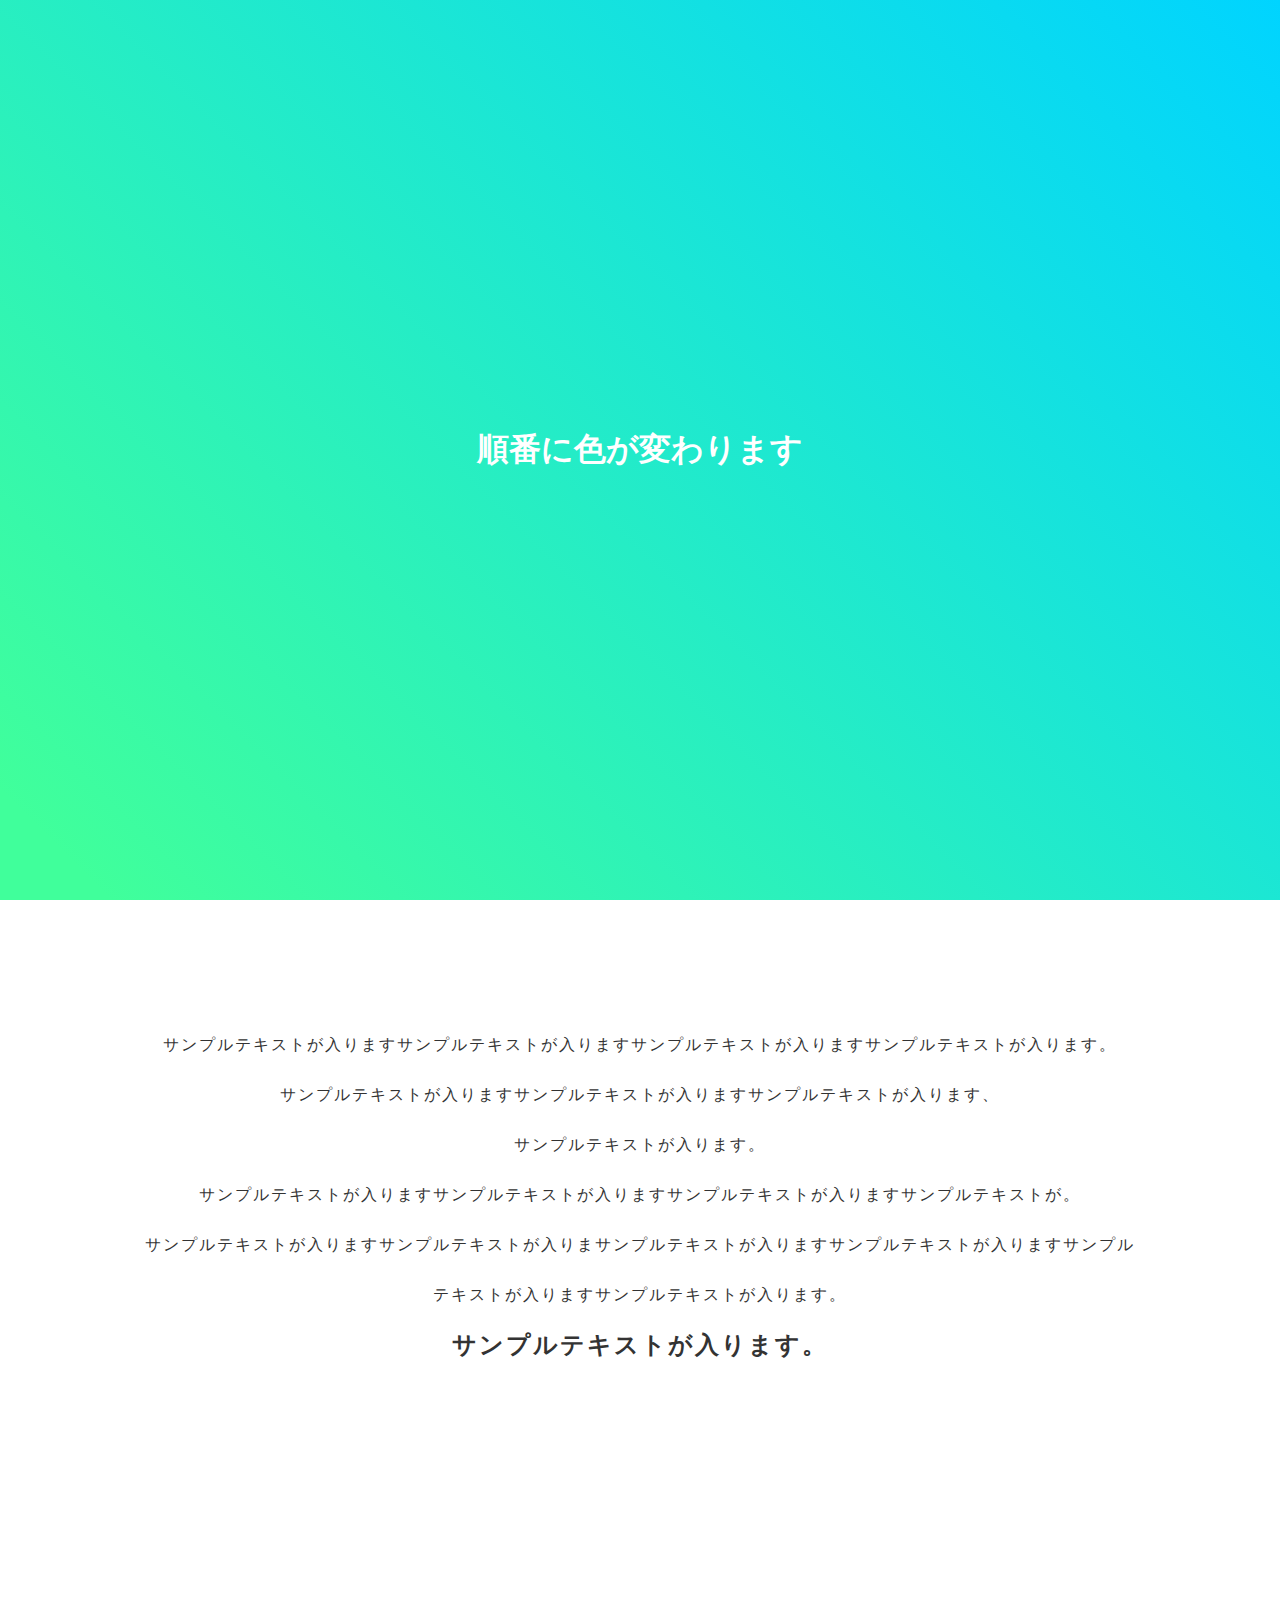
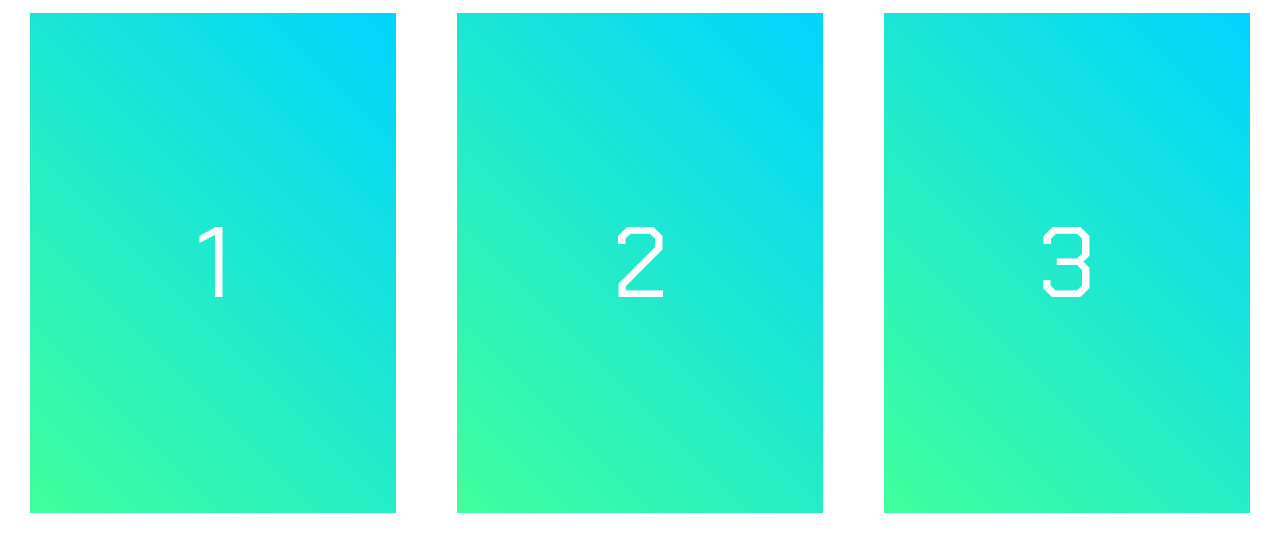
==== Fadein_02/index.html @ 3d8717b4 "for分を追加しました" ====
<!DOCTYPE html>
<html lang="ja">
  <head>
    <meta charset="UTF-8" />
    <meta http-equiv="X-UA-Compatible" content="IE=edge" />
    <meta name="viewport" content="width=device-width,initial-scale=1" />
    <link rel="preconnect" href="https://fonts.googleapis.com" />
    <link rel="preconnect" href="https://fonts.gstatic.com" crossorigin />
    <link
      href="https://fonts.googleapis.com/css2?family=Chakra+Petch&display=swap"
      rel="stylesheet"
    />
    <link
      href="https://fonts.googleapis.com/css2?family=Chakra+Petch:ital,wght@1,300&display=swap"
      rel="stylesheet"
    />
    <link rel="stylesheet" href="./index.css" />
    <title>Document</title>
  </head>
  <body>
    <div id="fv">
      <h1>順番に色が変わります</h1>
    </div>

    <div id="text">
      <p>
        サンプルテキストが入りますサンプルテキストが入りますサンプルテキストが入りますサンプルテキストが入ります。<br />
        サンプルテキストが入りますサンプルテキストが入りますサンプルテキストが入ります、<br />サンプルテキストが入ります。<br />
        サンプルテキストが入りますサンプルテキストが入りますサンプルテキストが入りますサンプルテキストが。<br />
        サンプルテキストが入りますサンプルテキストが入りまサンプルテキストが入りますサンプルテキストが入りますサンプルテキストが入りますサンプルテキストが入ります。<br />
        <strong>サンプルテキストが入ります。</strong>
      </p>
    </div>
    <div class="boxs">
      <div id="box_1" class="fadein__box">1</div>
      <div id="box_2" class="fadein__box">2</div>
      <div id="box_3" class="fadein__box">3</div>
    </div>

    <footer>
      <p>できました？</p>
    </footer>
    <script src="./index.js"></script>
  </body>
</html>
---- Fadein_02/index.css ----
* {
  padding: 0;
  margin: 0;
}

body {
  color: #fff;
}

#fv {
  display: flex;
  justify-content: center;
  align-items: center;
  width: 100%;
  height: 100vh;
  background: linear-gradient(
    45deg,
    rgb(64, 255, 155) 5%,
    rgba(0, 212, 255, 1) 100%
  );
}

#text {
  display: flex;
  justify-content: center;
  align-items: center;
  /* background: rgb(255, 147, 108); */
}

#text p {
  display: block;
  text-align: center;
  width: 1000px;
  margin: 120px 30px;
  line-height: 50px;
  letter-spacing: 2px;
  color: #333;
}

strong {
  font-size: 24px;
}

.boxs {
  display: flex;
  justify-content: space-between;
  align-items: center;
  margin: 0 30px;
  font-family: "Chakra Petch", sans-serif;
  font-size: 100px;
}

.fadein__box {
  display: flex;
  justify-content: center;
  align-items: center;
  margin-top: 120px;
  width: 30%;
  height: 500px;
  background: rgb(64, 255, 155);
  background: linear-gradient(
    45deg,
    rgba(64, 255, 155, 1) 0%,
    rgba(0, 212, 255, 1) 100%
  );
  /* opacity: 0; */
}
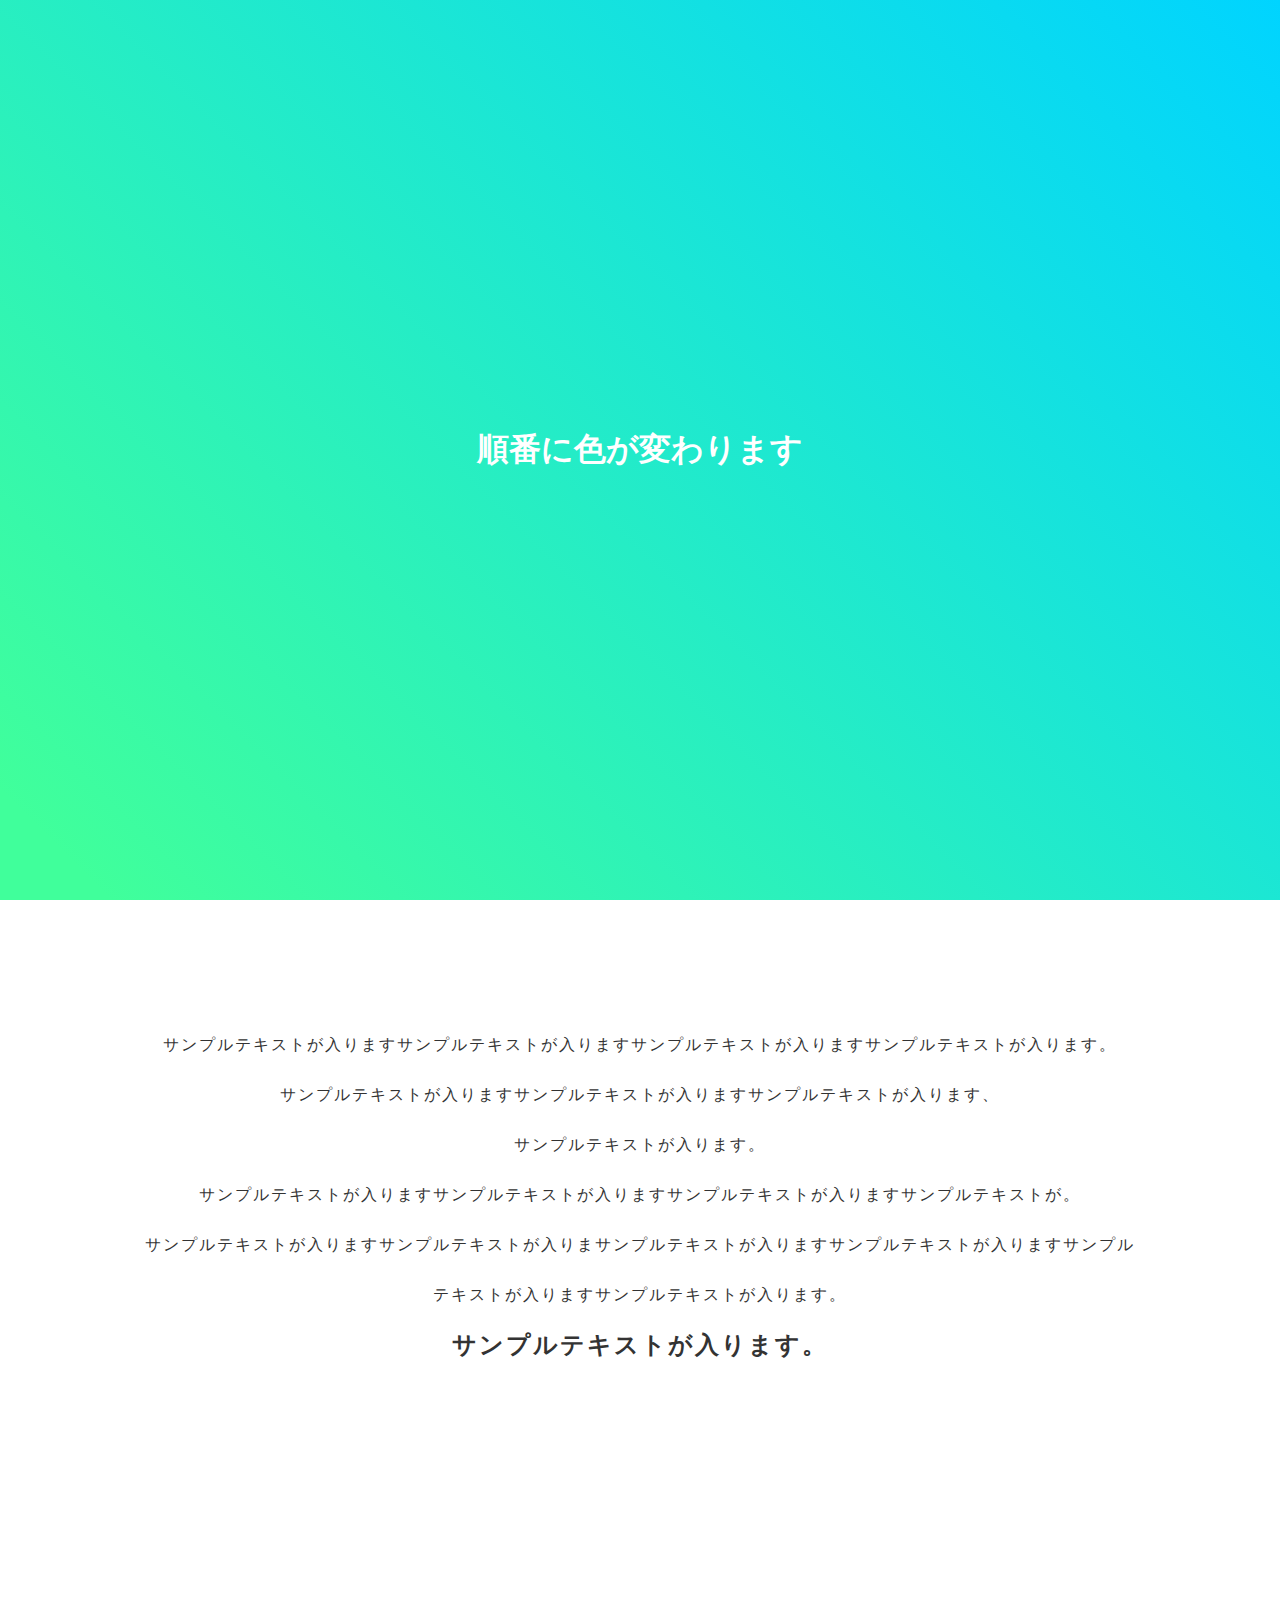
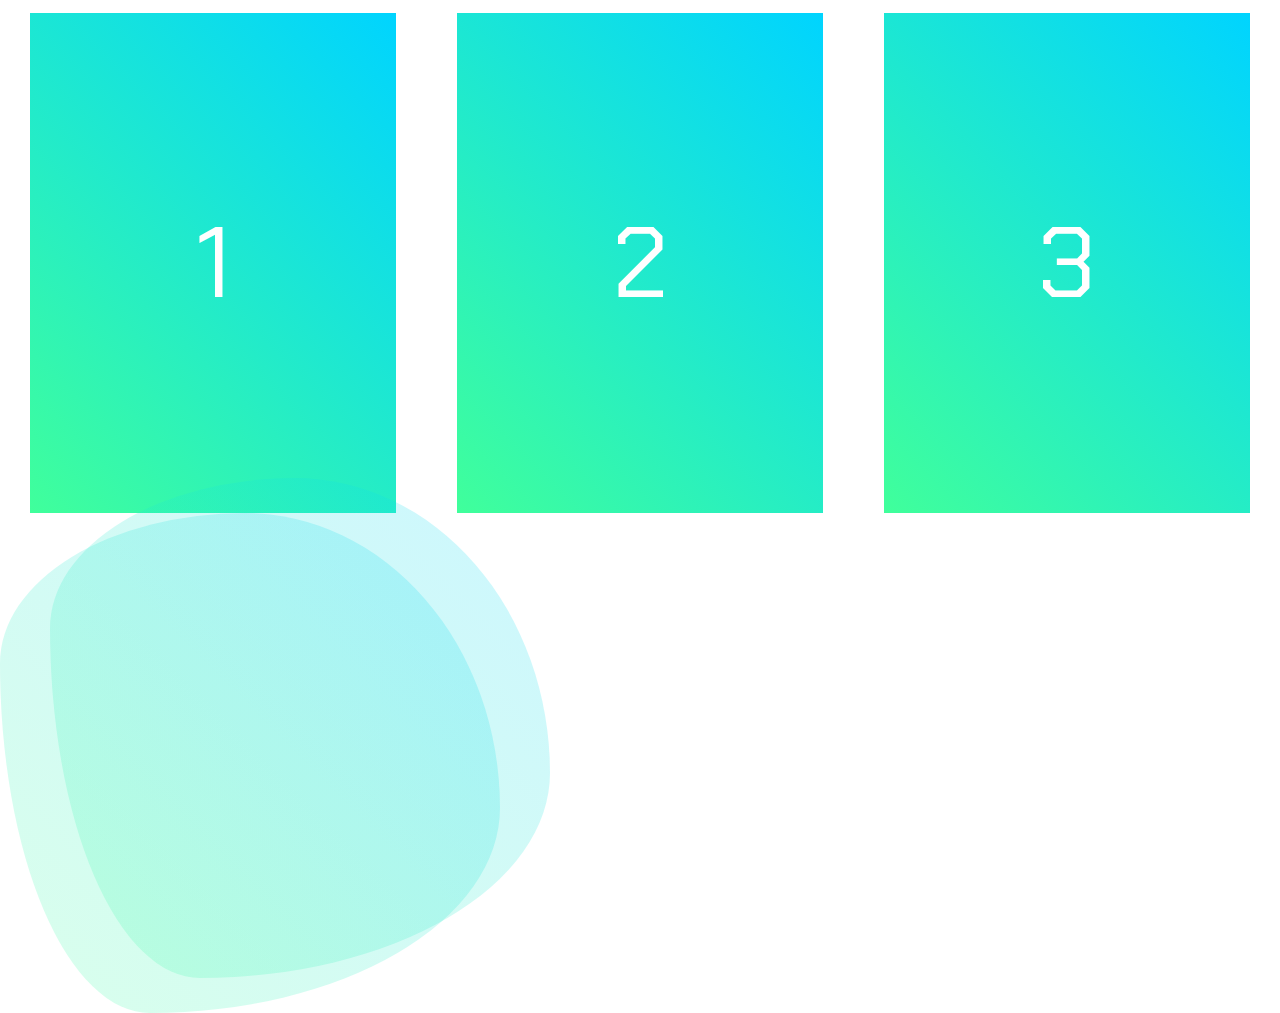
==== commit 6045af84: "シェイプAnimationを追加" ====
--- a/Fadein_02/index.html
+++ b/Fadein_02/index.html
@@ -37,9 +37,11 @@
       <div id="box_3" class="fadein__box">3</div>
     </div>
 
-    <footer>
-      <p>できました？</p>
-    </footer>
+    <div class="flex__shape">
+      <div id="box_3" class="fadein__box--shape"></div>
+      <div id="box_3" class="fadein__box--shape , shape1"></div>
+    </div>
+
     <script src="./index.js"></script>
   </body>
 </html>
--- a/Fadein_02/index.css
+++ b/Fadein_02/index.css
@@ -65,3 +65,35 @@
   );
   /* opacity: 0; */
 }
+
+.flex__shape {
+  position: relative;
+}
+
+.fadein__box--shape {
+  position: absolute;
+  width: 500px;
+  height: 500px;
+  border-radius: 49% 51% 70% 30% / 30% 59% 41% 70%;
+  background: rgb(64, 255, 155);
+  background: linear-gradient(
+    45deg,
+    rgba(64, 255, 155, 1) 0%,
+    rgba(0, 212, 255, 1) 100%
+  );
+  opacity: 0.2;
+  animation: 4s Shape ease 0s infinite alternate none;
+}
+
+.shape1 {
+  transform: translateX(50px) translateY(-35px);
+}
+
+@keyframes Shape {
+  0% {
+    border-radius: 38% 62% 55% 45% / 52% 55% 45% 48%;
+  }
+  100% {
+    border-radius: 60% 40% 70% 30% / 36% 69% 31% 64%;
+  }
+}
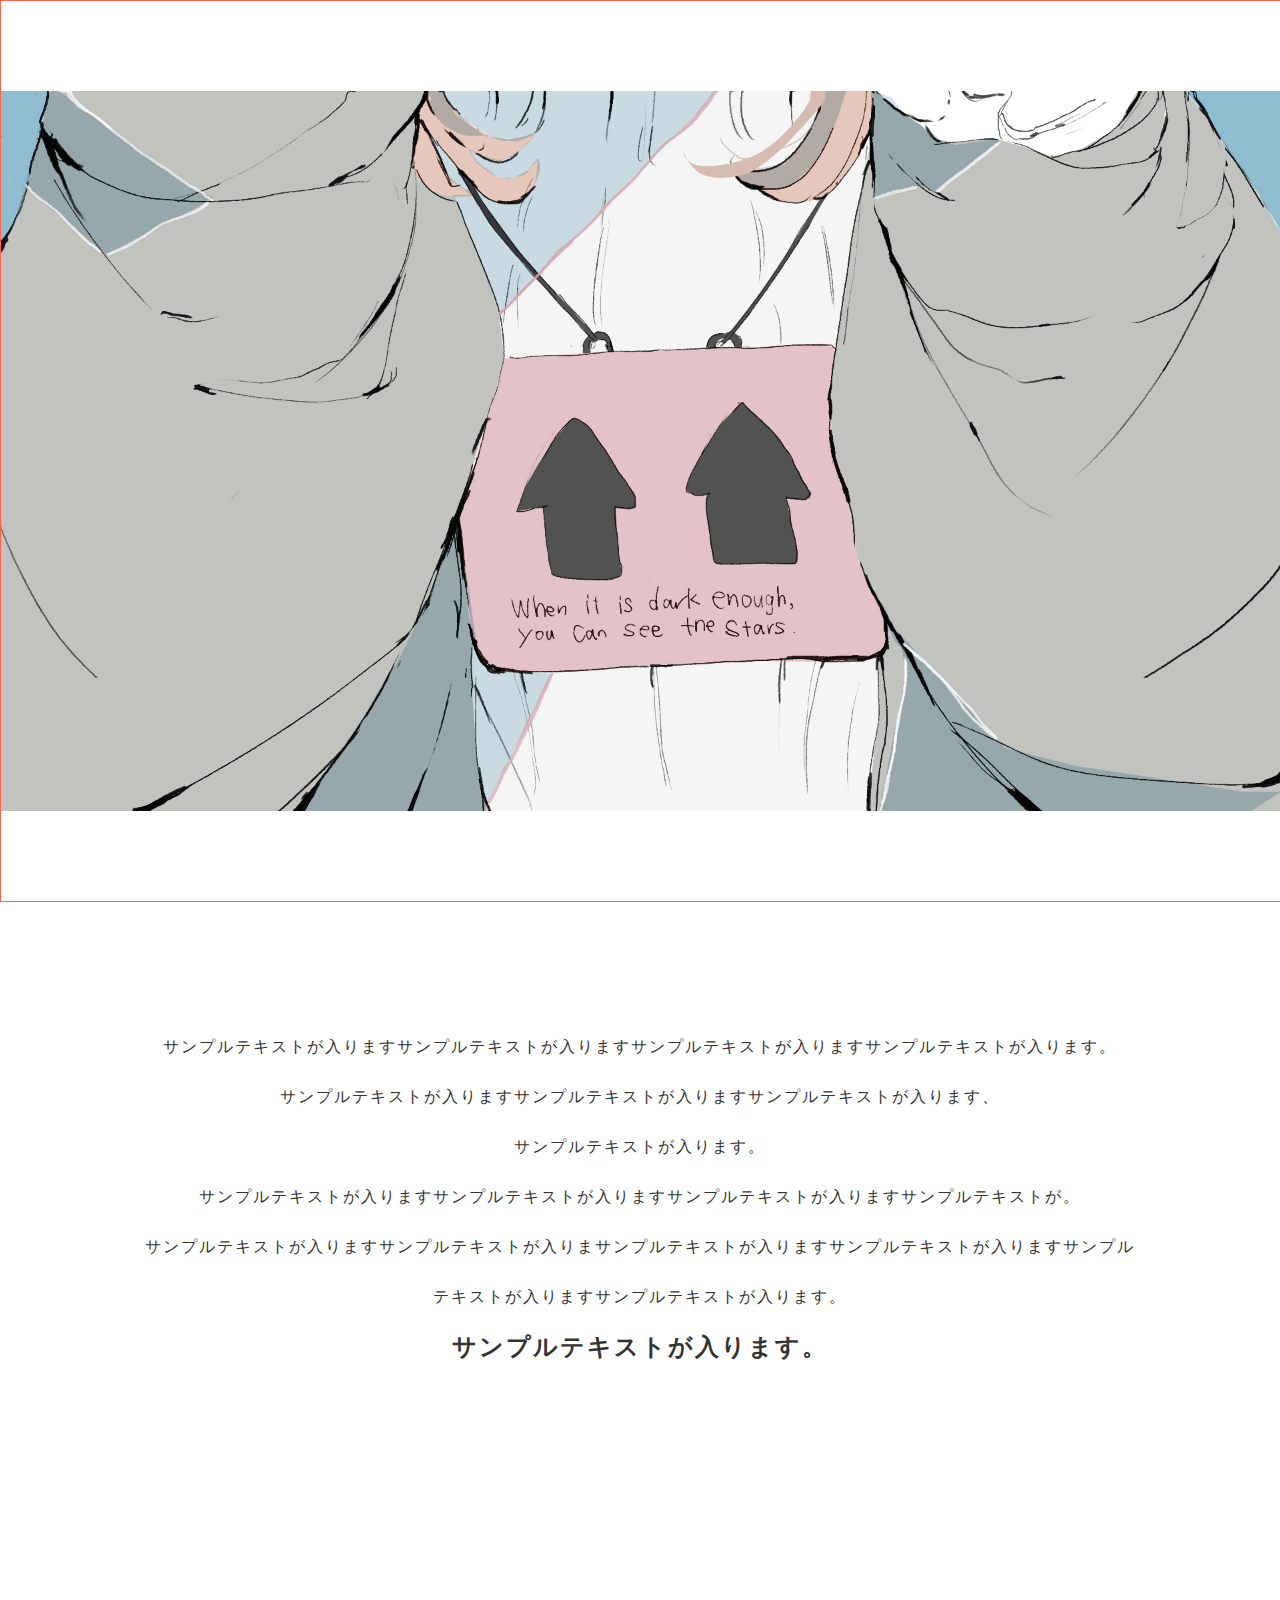
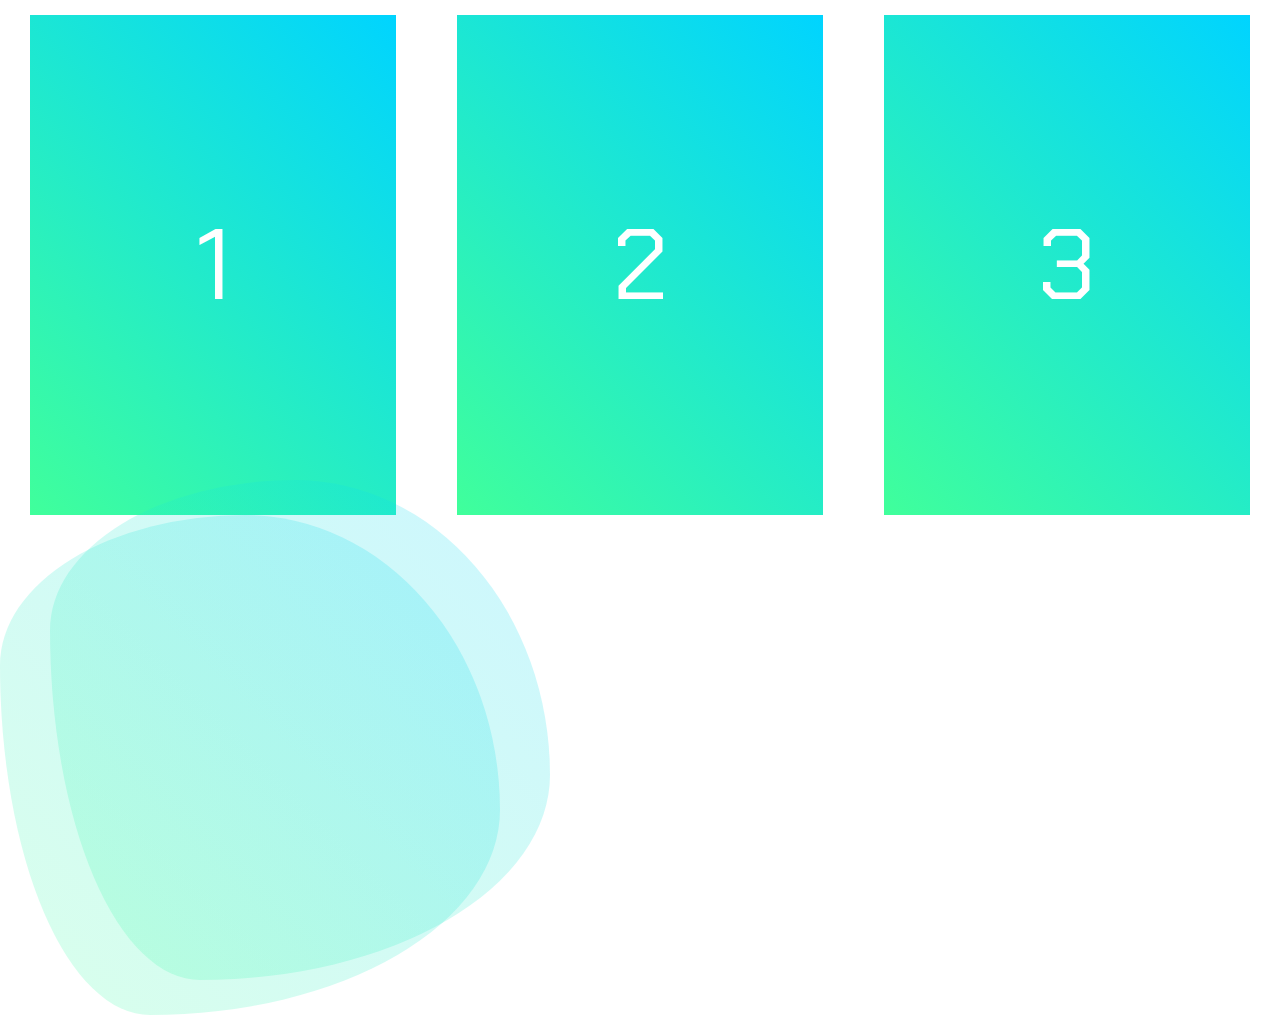
==== commit 81b0b322: "画像を追加しました" ====
--- a/Fadein_02/index.html
+++ b/Fadein_02/index.html
@@ -19,7 +19,7 @@
   </head>
   <body>
     <div id="fv">
-      <h1>順番に色が変わります</h1>
+      <img src="./img/img-000.jpg" alt="" />
     </div>
 
     <div id="text">
--- a/Fadein_02/index.css
+++ b/Fadein_02/index.css
@@ -13,11 +13,13 @@
   align-items: center;
   width: 100%;
   height: 100vh;
-  background: linear-gradient(
-    45deg,
-    rgb(64, 255, 155) 5%,
-    rgba(0, 212, 255, 1) 100%
-  );
+  border: 1px tomato solid;
+}
+
+#fv img {
+  width: 100%;
+  height: auto;
+  object-fit: cover;
 }
 
 #text {
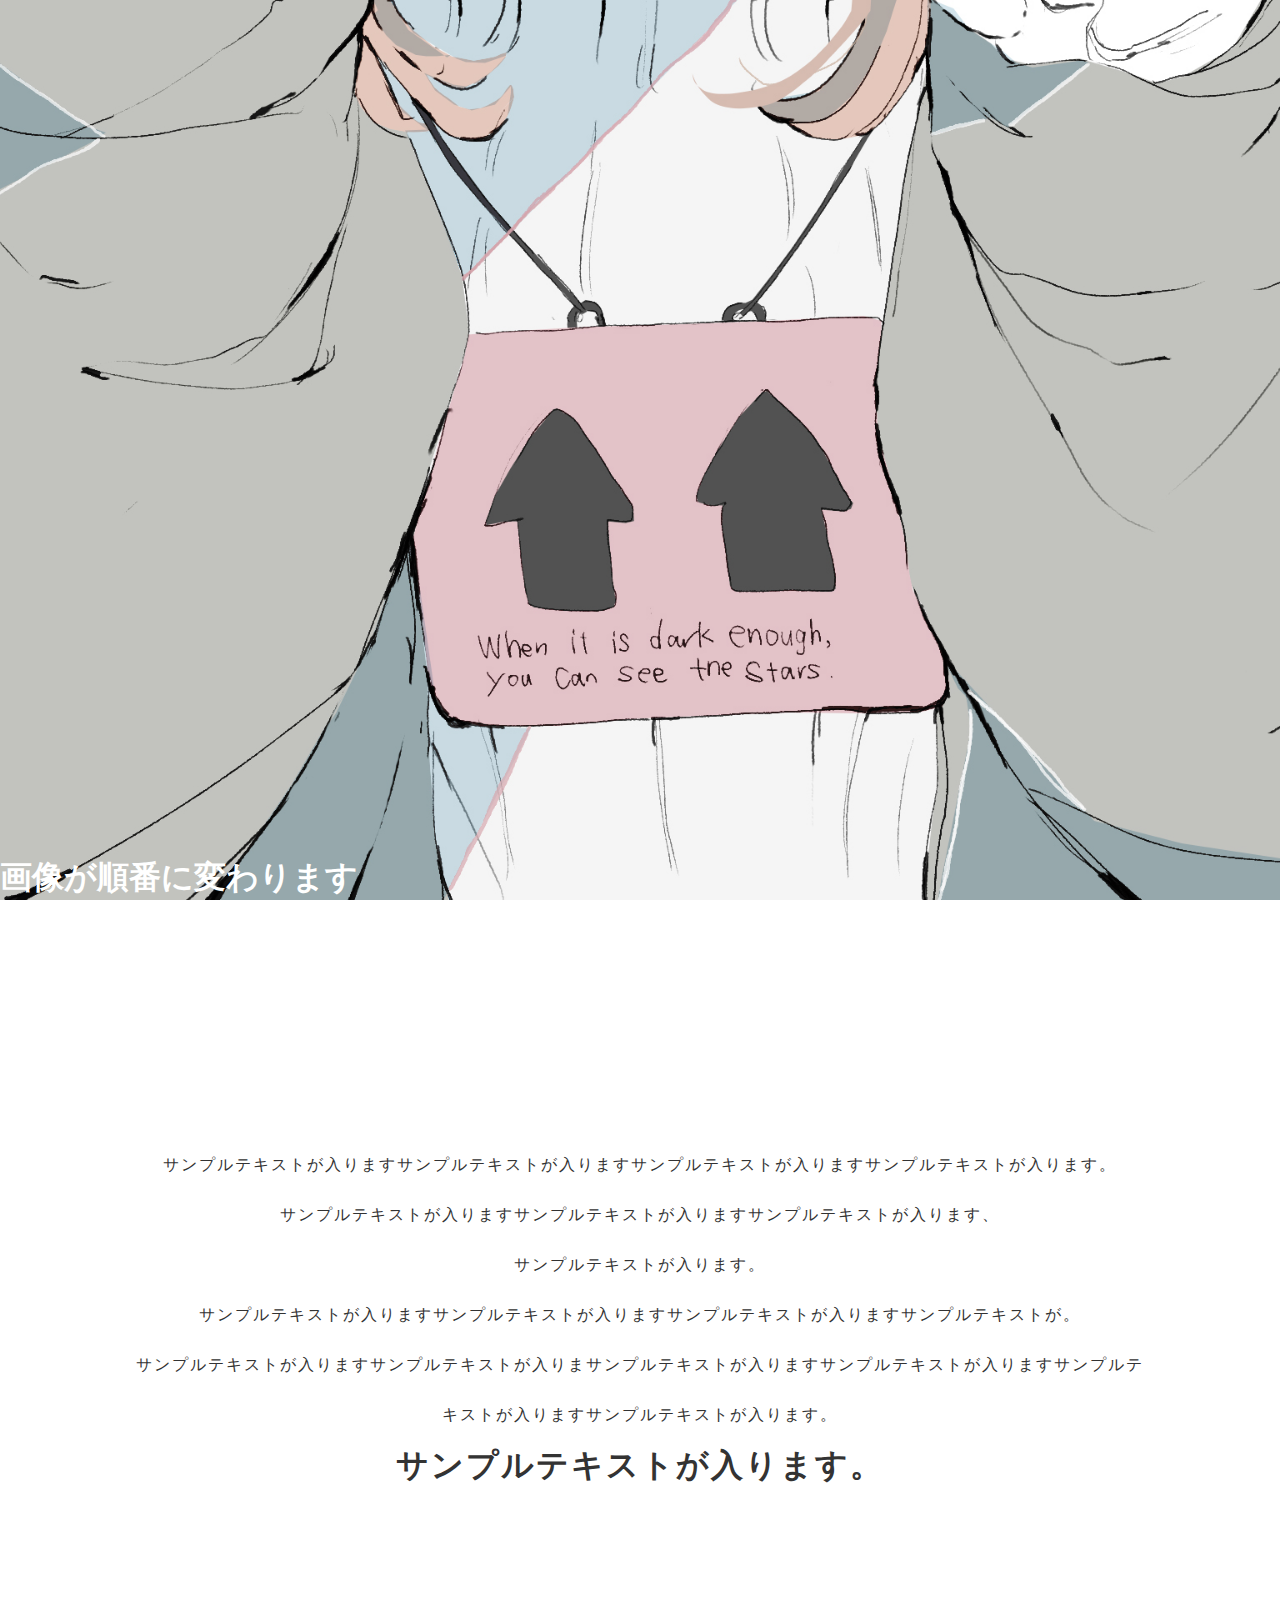
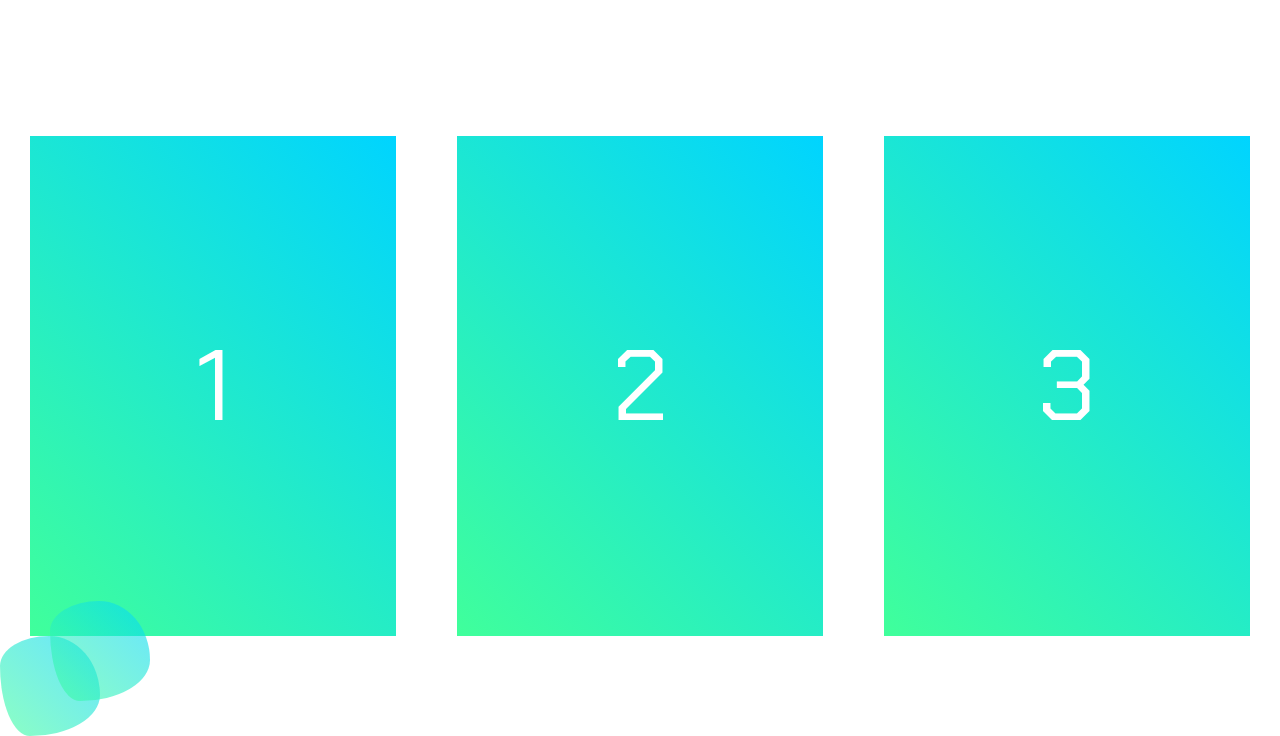
==== commit bc551963: "2秒ごとに画像が切り替わるjsを書きました" ====
--- a/Fadein_02/index.html
+++ b/Fadein_02/index.html
@@ -18,8 +18,16 @@
     <title>Document</title>
   </head>
   <body>
-    <div id="fv">
-      <img src="./img/img-000.jpg" alt="" />
+    <div class="warp">
+      <div id="fv">
+        <h1>画像が順番に変わります</h1>
+        <img src="./img/img-000.jpg" alt="" />
+        <img src="./img/img-001.jpg" alt="" />
+        <img src="./img/img-002.jpg" alt="" />
+        <img src="./img/img-003.jpg" alt="" />
+        <img src="./img/img-004.jpg" alt="" />
+        <img src="./img/img-005.jpg" alt="" />
+      </div>
     </div>
 
     <div id="text">
@@ -31,10 +39,11 @@
         <strong>サンプルテキストが入ります。</strong>
       </p>
     </div>
+
     <div class="boxs">
-      <div id="box_1" class="fadein__box">1</div>
-      <div id="box_2" class="fadein__box">2</div>
-      <div id="box_3" class="fadein__box">3</div>
+      <div id="box_1" class="fadein__box"><p>1</p></div>
+      <div id="box_2" class="fadein__box"><p>2</p></div>
+      <div id="box_3" class="fadein__box"><p>3</p></div>
     </div>
 
     <div class="flex__shape">
--- a/Fadein_02/index.css
+++ b/Fadein_02/index.css
@@ -7,40 +7,41 @@
   color: #fff;
 }
 
-#fv {
-  display: flex;
-  justify-content: center;
-  align-items: center;
+.warp {
   width: 100%;
   height: 100vh;
-  border: 1px tomato solid;
+}
+
+#fv {
+  /* position: relative; */
+}
+
+h1 {
+  position: absolute;
+  bottom: 0;
+  z-index: 100;
 }
 
 #fv img {
+  position: absolute;
   width: 100%;
-  height: auto;
+  height: 100vh;
   object-fit: cover;
-}
-
-#text {
-  display: flex;
-  justify-content: center;
-  align-items: center;
-  /* background: rgb(255, 147, 108); */
+  opacity: 0;
+  transition: 1s;
 }
 
 #text p {
-  display: block;
   text-align: center;
-  width: 1000px;
-  margin: 120px 30px;
+  width: 80%;
+  margin: 240px auto;
   line-height: 50px;
   letter-spacing: 2px;
   color: #333;
 }
 
 strong {
-  font-size: 24px;
+  font-size: 32px;
 }
 
 .boxs {
@@ -48,24 +49,20 @@
   justify-content: space-between;
   align-items: center;
   margin: 0 30px;
-  font-family: "Chakra Petch", sans-serif;
-  font-size: 100px;
 }
 
 .fadein__box {
-  display: flex;
-  justify-content: center;
-  align-items: center;
-  margin-top: 120px;
+  text-align: center;
+  line-height: 500px;
   width: 30%;
   height: 500px;
-  background: rgb(64, 255, 155);
+  font-family: "Chakra Petch", sans-serif;
+  font-size: 100px;
   background: linear-gradient(
     45deg,
     rgba(64, 255, 155, 1) 0%,
     rgba(0, 212, 255, 1) 100%
   );
-  /* opacity: 0; */
 }
 
 .flex__shape {
@@ -74,8 +71,8 @@
 
 .fadein__box--shape {
   position: absolute;
-  width: 500px;
-  height: 500px;
+  width: 100px;
+  height: 100px;
   border-radius: 49% 51% 70% 30% / 30% 59% 41% 70%;
   background: rgb(64, 255, 155);
   background: linear-gradient(
@@ -83,8 +80,8 @@
     rgba(64, 255, 155, 1) 0%,
     rgba(0, 212, 255, 1) 100%
   );
-  opacity: 0.2;
-  animation: 4s Shape ease 0s infinite alternate none;
+  opacity: 0.6;
+  animation: 1s Shape ease 0s infinite alternate none;
 }
 
 .shape1 {
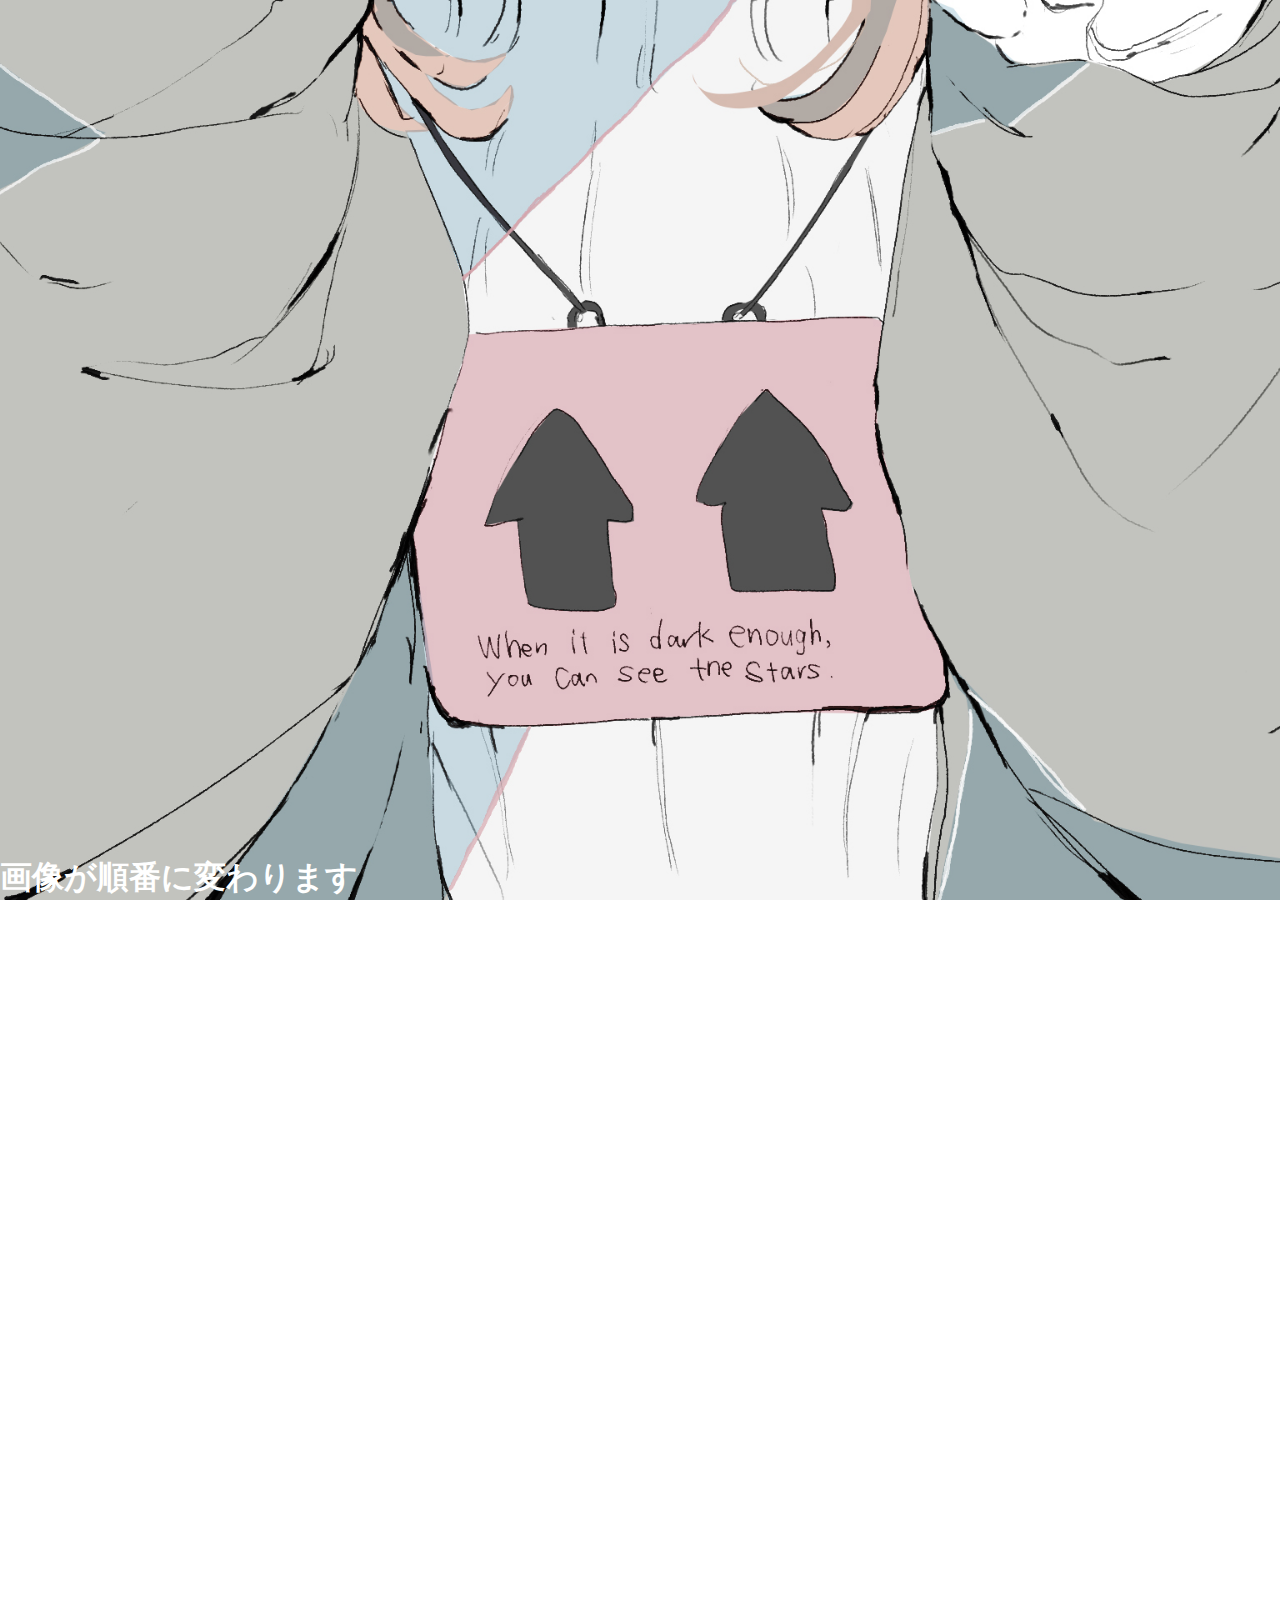
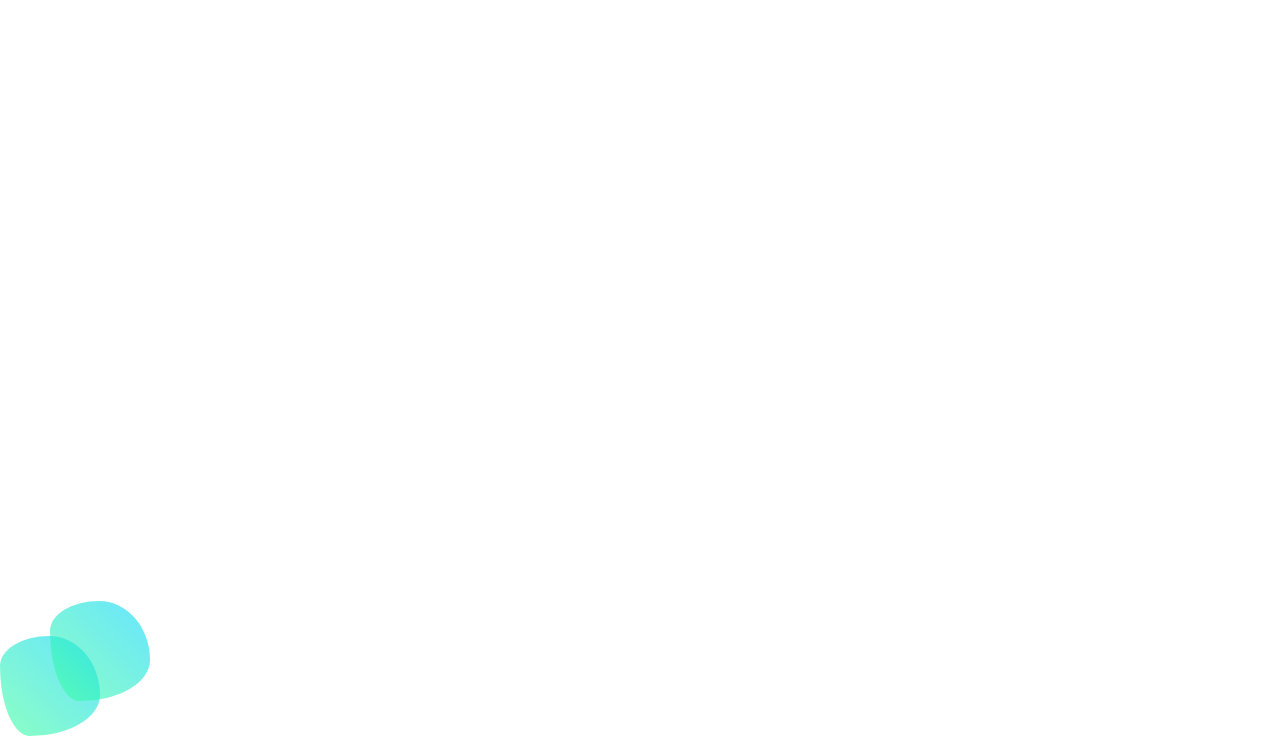
==== commit 04856876: "boxsをfadeInさせようとしています" ====
--- a/Fadein_02/index.html
+++ b/Fadein_02/index.html
@@ -40,7 +40,7 @@
       </p>
     </div>
 
-    <div class="boxs">
+    <div id="boxs">
       <div id="box_1" class="fadein__box"><p>1</p></div>
       <div id="box_2" class="fadein__box"><p>2</p></div>
       <div id="box_3" class="fadein__box"><p>3</p></div>
--- a/Fadein_02/index.css
+++ b/Fadein_02/index.css
@@ -31,6 +31,12 @@
   transition: 1s;
 }
 
+#text {
+  opacity: 0;
+  transition: 2s;
+  transform: translateY(20px);
+}
+
 #text p {
   text-align: center;
   width: 80%;
@@ -44,11 +50,13 @@
   font-size: 32px;
 }
 
-.boxs {
+#boxs {
   display: flex;
   justify-content: space-between;
   align-items: center;
   margin: 0 30px;
+  opacity: 0;
+  transition: 2s;
 }
 
 .fadein__box {
@@ -63,10 +71,6 @@
     rgba(64, 255, 155, 1) 0%,
     rgba(0, 212, 255, 1) 100%
   );
-}
-
-.flex__shape {
-  position: relative;
 }
 
 .fadein__box--shape {
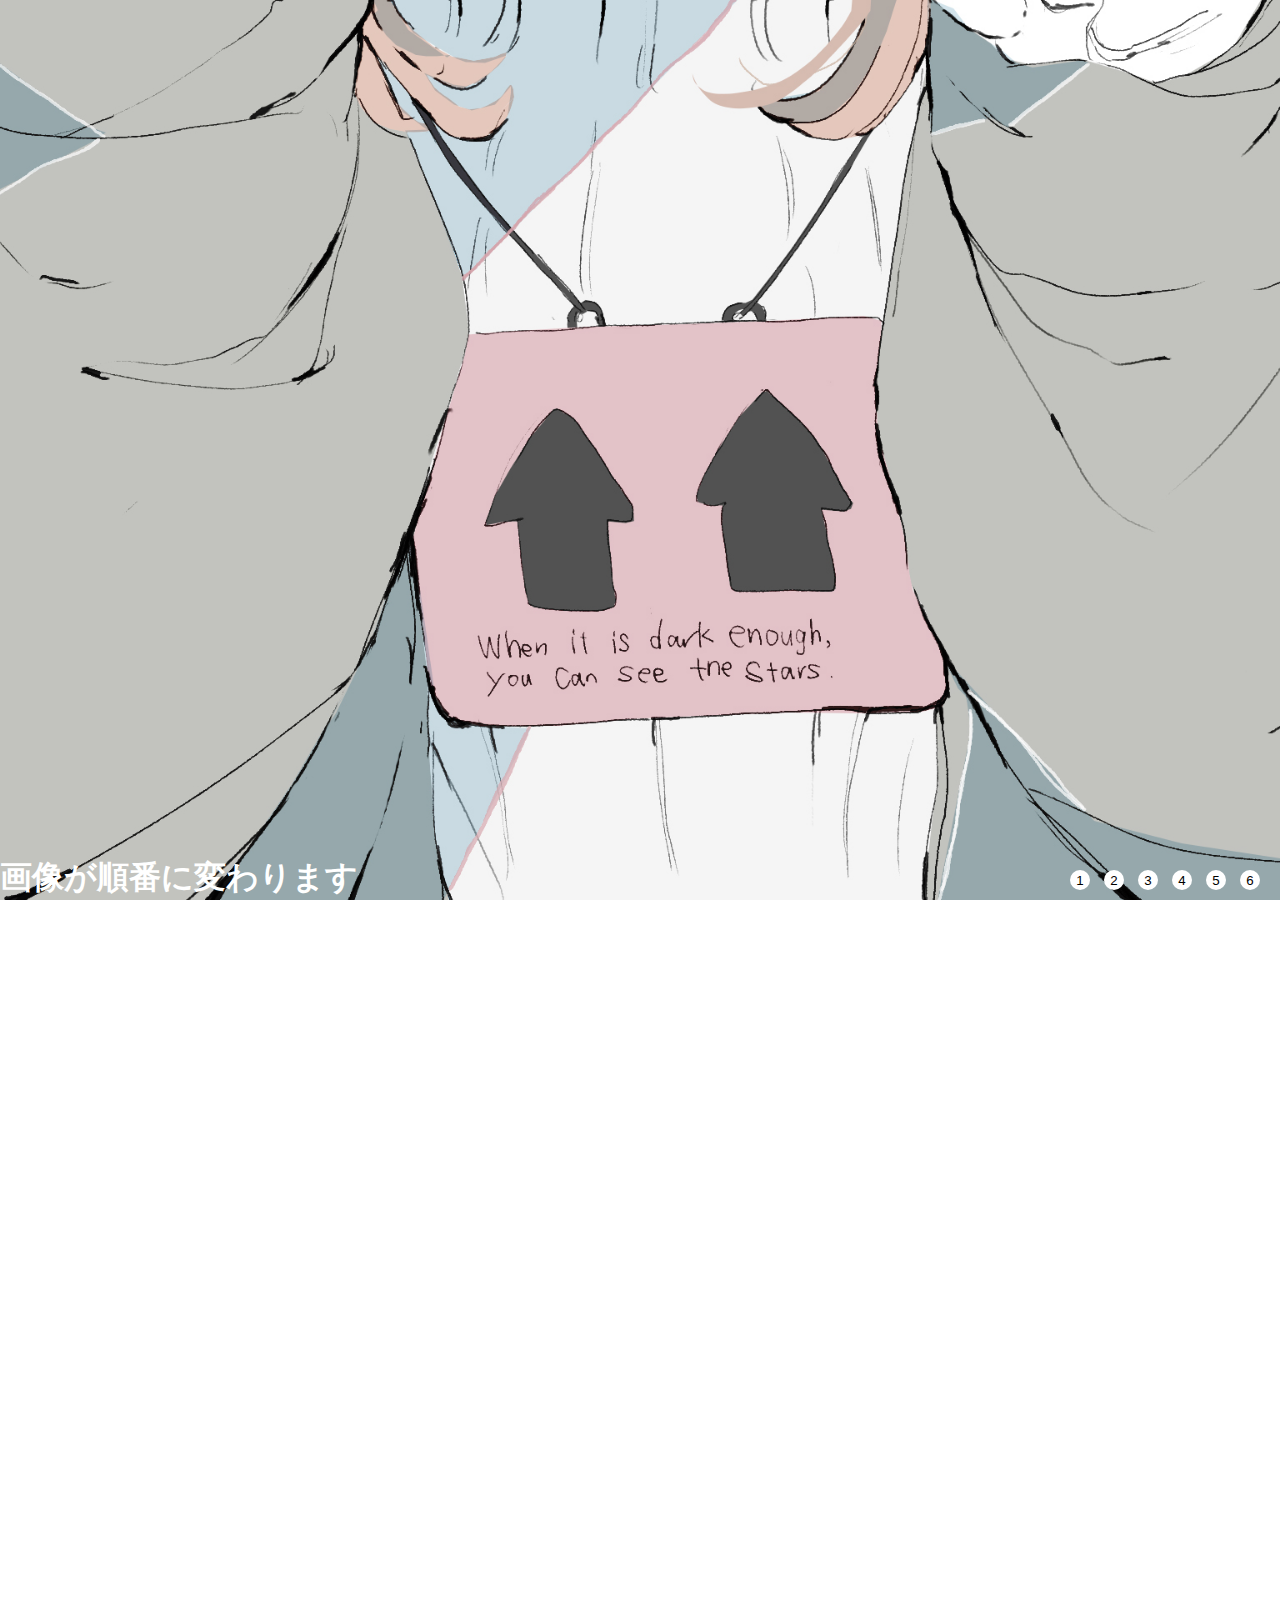
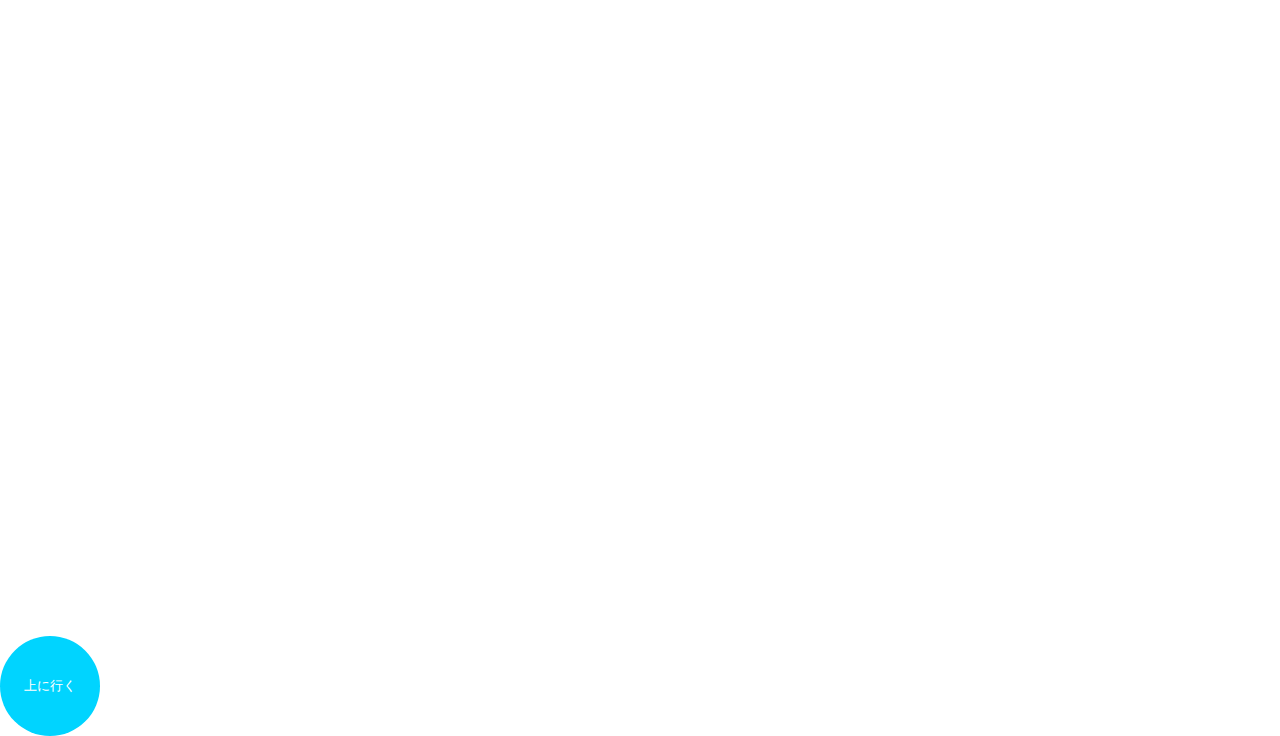
==== commit 4593021b: "topになめらかに戻るボタンを設置しました" ====
--- a/Fadein_02/index.html
+++ b/Fadein_02/index.html
@@ -28,6 +28,14 @@
         <img src="./img/img-004.jpg" alt="" />
         <img src="./img/img-005.jpg" alt="" />
       </div>
+      <div class="main__btn">
+        <button type="button" id="btn_00" class="btn">1</button>
+        <button type="button" id="btn_01" class="btn">2</button>
+        <button type="button" id="btn_02" class="btn">3</button>
+        <button type="button" id="btn_03" class="btn">4</button>
+        <button type="button" id="btn_04" class="btn">5</button>
+        <button type="button" id="btn_05" class="btn">6</button>
+      </div>
     </div>
 
     <div id="text">
@@ -45,11 +53,7 @@
       <div id="box_2" class="fadein__box"><p>2</p></div>
       <div id="box_3" class="fadein__box"><p>3</p></div>
     </div>
-
-    <div class="flex__shape">
-      <div id="box_3" class="fadein__box--shape"></div>
-      <div id="box_3" class="fadein__box--shape , shape1"></div>
-    </div>
+    <button id="pageTop" class="page__top">上に行く</button>
 
     <script src="./index.js"></script>
   </body>
--- a/Fadein_02/index.css
+++ b/Fadein_02/index.css
@@ -1,3 +1,7 @@
+html {
+  scroll-behavior: smooth;
+}
+
 * {
   padding: 0;
   margin: 0;
@@ -5,15 +9,13 @@
 
 body {
   color: #fff;
+  scroll-behavior: smooth;
 }
 
 .warp {
+  position: relative;
   width: 100%;
   height: 100vh;
-}
-
-#fv {
-  /* position: relative; */
 }
 
 h1 {
@@ -31,9 +33,31 @@
   transition: 1s;
 }
 
+.main__btn {
+  position: absolute;
+  right: 10px;
+  bottom: 10px;
+}
+
+.btn {
+  width: 20px;
+  height: 20px;
+  border: none;
+  border-radius: 100%;
+  margin-right: 10px;
+  cursor: pointer;
+  background: #fff;
+  transition: 0.2s;
+  z-index: 100;
+}
+
+.btn:hover {
+  opacity: 0.5;
+}
+
 #text {
   opacity: 0;
-  transition: 2s;
+  transition: 1s;
   transform: translateY(20px);
 }
 
@@ -55,8 +79,22 @@
   justify-content: space-between;
   align-items: center;
   margin: 0 30px;
+}
+
+#box_1 {
   opacity: 0;
-  transition: 2s;
+  transition: 1s;
+  transform: translateY(80px);
+}
+#box_2 {
+  opacity: 0;
+  transition: 1s;
+  transform: translateY(80px);
+}
+#box_3 {
+  opacity: 0;
+  transition: 1s;
+  transform: translateY(80px);
 }
 
 .fadein__box {
@@ -73,30 +111,13 @@
   );
 }
 
-.fadein__box--shape {
-  position: absolute;
+.page__top {
+  right: 0;
   width: 100px;
   height: 100px;
-  border-radius: 49% 51% 70% 30% / 30% 59% 41% 70%;
-  background: rgb(64, 255, 155);
-  background: linear-gradient(
-    45deg,
-    rgba(64, 255, 155, 1) 0%,
-    rgba(0, 212, 255, 1) 100%
-  );
-  opacity: 0.6;
-  animation: 1s Shape ease 0s infinite alternate none;
+  border: none;
+  border-radius: 100%;
+  color: #fff;
+  background: rgba(0, 212, 255, 1) 100%;
+  cursor: pointer;
 }
-
-.shape1 {
-  transform: translateX(50px) translateY(-35px);
-}
-
-@keyframes Shape {
-  0% {
-    border-radius: 38% 62% 55% 45% / 52% 55% 45% 48%;
-  }
-  100% {
-    border-radius: 60% 40% 70% 30% / 36% 69% 31% 64%;
-  }
-}
